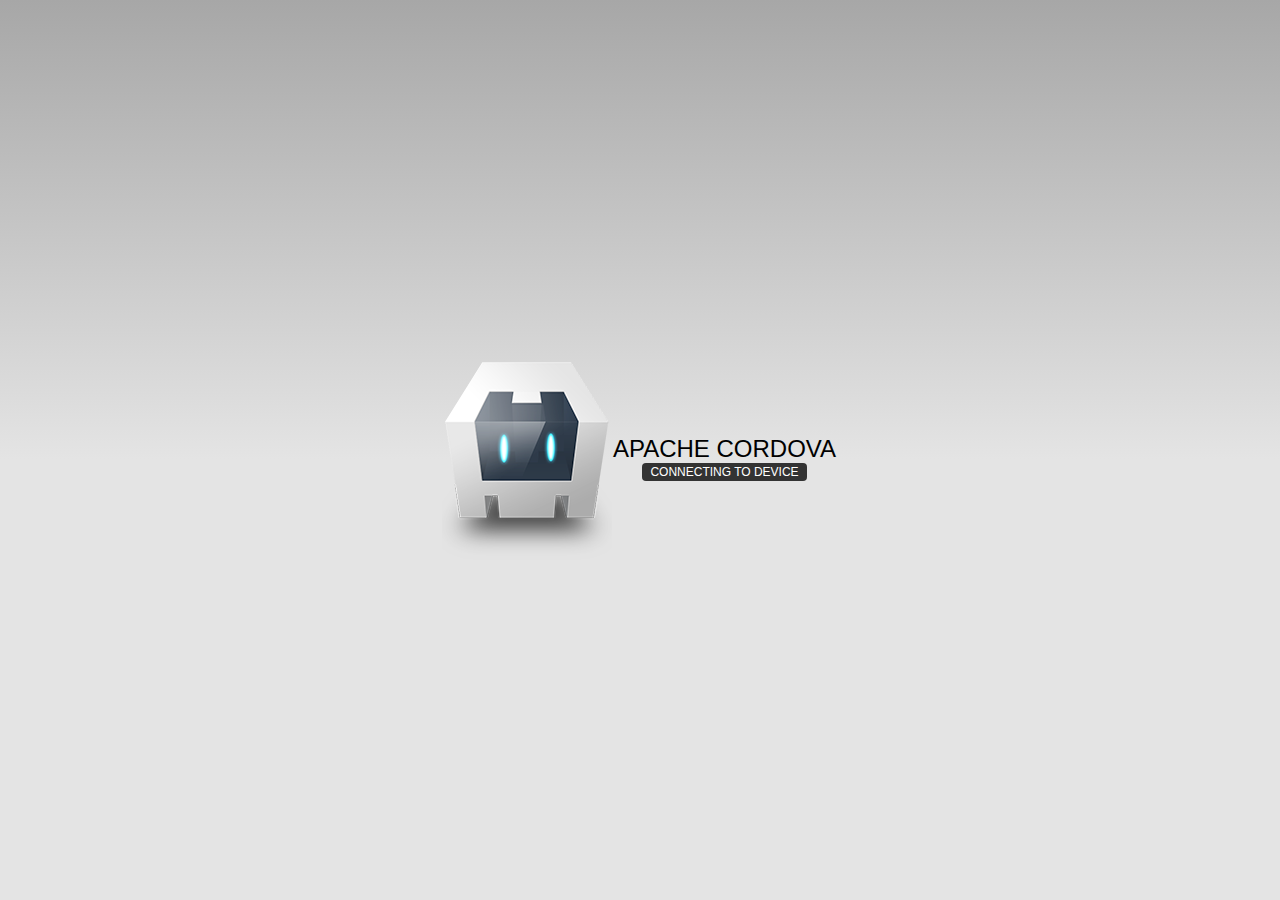
==== www/index.html @ bccd8005 "Initial commit" ====
<!DOCTYPE html>
<!--
    Licensed to the Apache Software Foundation (ASF) under one
    or more contributor license agreements.  See the NOTICE file
    distributed with this work for additional information
    regarding copyright ownership.  The ASF licenses this file
    to you under the Apache License, Version 2.0 (the
    "License"); you may not use this file except in compliance
    with the License.  You may obtain a copy of the License at

    http://www.apache.org/licenses/LICENSE-2.0

    Unless required by applicable law or agreed to in writing,
    software distributed under the License is distributed on an
    "AS IS" BASIS, WITHOUT WARRANTIES OR CONDITIONS OF ANY
     KIND, either express or implied.  See the License for the
    specific language governing permissions and limitations
    under the License.
-->
<html>
    <head>
        <!--
        Customize this policy to fit your own app's needs. For more guidance, see:
            https://github.com/apache/cordova-plugin-whitelist/blob/master/README.md#content-security-policy
        Some notes:
            * gap: is required only on iOS (when using UIWebView) and is needed for JS->native communication
            * https://ssl.gstatic.com is required only on Android and is needed for TalkBack to function properly
            * Disables use of inline scripts in order to mitigate risk of XSS vulnerabilities. To change this:
                * Enable inline JS: add 'unsafe-inline' to default-src
        -->
        <meta http-equiv="Content-Security-Policy" content="default-src 'self' data: gap: https://ssl.gstatic.com 'unsafe-eval'; style-src 'self' 'unsafe-inline'; media-src *; img-src 'self' data: content:;">
        <meta name="format-detection" content="telephone=no">
        <meta name="msapplication-tap-highlight" content="no">
        <meta name="viewport" content="user-scalable=no, initial-scale=1, maximum-scale=1, minimum-scale=1, width=device-width">
        <link rel="stylesheet" type="text/css" href="css/index.css">
        <title>Hello World</title>
    </head>
    <body>
        <div class="app">
            <h1>Apache Cordova</h1>
            <div id="deviceready" class="blink">
                <p class="event listening">Connecting to Device</p>
                <p class="event received">Device is Ready</p>
            </div>
        </div>
        <script type="text/javascript" src="cordova.js"></script>
        <script type="text/javascript" src="js/index.js"></script>
    </body>
</html>
---- www/css/index.css ----
/*
 * Licensed to the Apache Software Foundation (ASF) under one
 * or more contributor license agreements.  See the NOTICE file
 * distributed with this work for additional information
 * regarding copyright ownership.  The ASF licenses this file
 * to you under the Apache License, Version 2.0 (the
 * "License"); you may not use this file except in compliance
 * with the License.  You may obtain a copy of the License at
 *
 * http://www.apache.org/licenses/LICENSE-2.0
 *
 * Unless required by applicable law or agreed to in writing,
 * software distributed under the License is distributed on an
 * "AS IS" BASIS, WITHOUT WARRANTIES OR CONDITIONS OF ANY
 * KIND, either express or implied.  See the License for the
 * specific language governing permissions and limitations
 * under the License.
 */
* {
    -webkit-tap-highlight-color: rgba(0,0,0,0); /* make transparent link selection, adjust last value opacity 0 to 1.0 */
}

body {
    -webkit-touch-callout: none;                /* prevent callout to copy image, etc when tap to hold */
    -webkit-text-size-adjust: none;             /* prevent webkit from resizing text to fit */
    -webkit-user-select: none;                  /* prevent copy paste, to allow, change 'none' to 'text' */
    background-color:#E4E4E4;
    background-image:linear-gradient(top, #A7A7A7 0%, #E4E4E4 51%);
    background-image:-webkit-linear-gradient(top, #A7A7A7 0%, #E4E4E4 51%);
    background-image:-ms-linear-gradient(top, #A7A7A7 0%, #E4E4E4 51%);
    background-image:-webkit-gradient(
        linear,
        left top,
        left bottom,
        color-stop(0, #A7A7A7),
        color-stop(0.51, #E4E4E4)
    );
    background-attachment:fixed;
    font-family:'HelveticaNeue-Light', 'HelveticaNeue', Helvetica, Arial, sans-serif;
    font-size:12px;
    height:100%;
    margin:0px;
    padding:0px;
    text-transform:uppercase;
    width:100%;
}

/* Portrait layout (default) */
.app {
    background:url(../img/logo.png) no-repeat center top; /* 170px x 200px */
    position:absolute;             /* position in the center of the screen */
    left:50%;
    top:50%;
    height:50px;                   /* text area height */
    width:225px;                   /* text area width */
    text-align:center;
    padding:180px 0px 0px 0px;     /* image height is 200px (bottom 20px are overlapped with text) */
    margin:-115px 0px 0px -112px;  /* offset vertical: half of image height and text area height */
                                   /* offset horizontal: half of text area width */
}

/* Landscape layout (with min-width) */
@media screen and (min-aspect-ratio: 1/1) and (min-width:400px) {
    .app {
        background-position:left center;
        padding:75px 0px 75px 170px;  /* padding-top + padding-bottom + text area = image height */
        margin:-90px 0px 0px -198px;  /* offset vertical: half of image height */
                                      /* offset horizontal: half of image width and text area width */
    }
}

h1 {
    font-size:24px;
    font-weight:normal;
    margin:0px;
    overflow:visible;
    padding:0px;
    text-align:center;
}

.event {
    border-radius:4px;
    -webkit-border-radius:4px;
    color:#FFFFFF;
    font-size:12px;
    margin:0px 30px;
    padding:2px 0px;
}

.event.listening {
    background-color:#333333;
    display:block;
}

.event.received {
    background-color:#4B946A;
    display:none;
}

@keyframes fade {
    from { opacity: 1.0; }
    50% { opacity: 0.4; }
    to { opacity: 1.0; }
}
 
@-webkit-keyframes fade {
    from { opacity: 1.0; }
    50% { opacity: 0.4; }
    to { opacity: 1.0; }
}
 
.blink {
    animation:fade 3000ms infinite;
    -webkit-animation:fade 3000ms infinite;
}
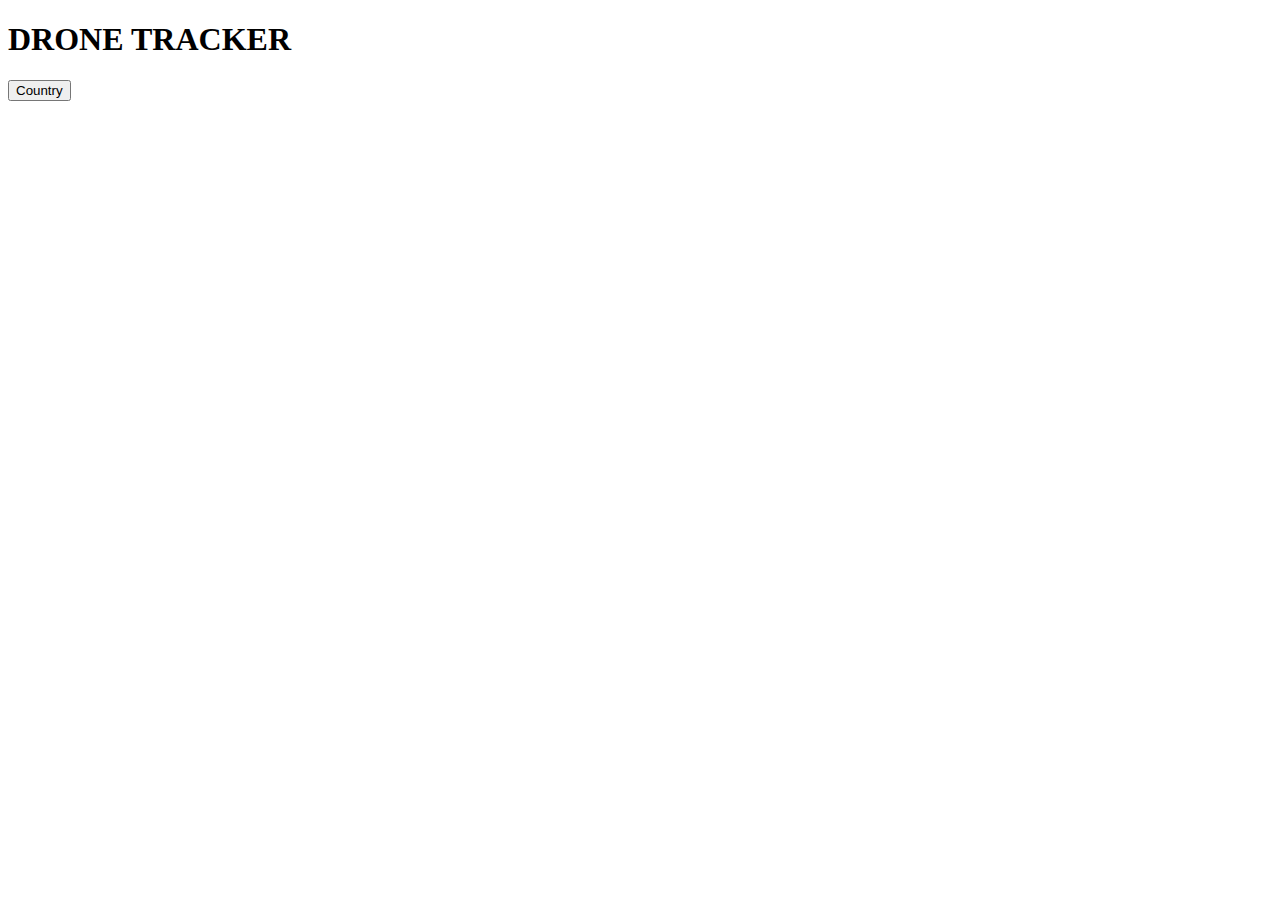
==== commit 39eb4a33: "adsf" ====
--- a/www/index.html
+++ b/www/index.html
@@ -18,32 +18,34 @@
     under the License.
 -->
 <html>
-    <head>
-        <!--
-        Customize this policy to fit your own app's needs. For more guidance, see:
-            https://github.com/apache/cordova-plugin-whitelist/blob/master/README.md#content-security-policy
-        Some notes:
-            * gap: is required only on iOS (when using UIWebView) and is needed for JS->native communication
-            * https://ssl.gstatic.com is required only on Android and is needed for TalkBack to function properly
-            * Disables use of inline scripts in order to mitigate risk of XSS vulnerabilities. To change this:
-                * Enable inline JS: add 'unsafe-inline' to default-src
-        -->
-        <meta http-equiv="Content-Security-Policy" content="default-src 'self' data: gap: https://ssl.gstatic.com 'unsafe-eval'; style-src 'self' 'unsafe-inline'; media-src *; img-src 'self' data: content:;">
-        <meta name="format-detection" content="telephone=no">
-        <meta name="msapplication-tap-highlight" content="no">
-        <meta name="viewport" content="user-scalable=no, initial-scale=1, maximum-scale=1, minimum-scale=1, width=device-width">
-        <link rel="stylesheet" type="text/css" href="css/index.css">
-        <title>Hello World</title>
-    </head>
-    <body>
-        <div class="app">
-            <h1>Apache Cordova</h1>
-            <div id="deviceready" class="blink">
-                <p class="event listening">Connecting to Device</p>
-                <p class="event received">Device is Ready</p>
-            </div>
-        </div>
-        <script type="text/javascript" src="cordova.js"></script>
-        <script type="text/javascript" src="js/index.js"></script>
-    </body>
+<head>
+    <!--
+    Customize this policy to fit your own app's needs. For more guidance, see:
+        https://github.com/apache/cordova-plugin-whitelist/blob/master/README.md#content-security-policy
+    Some notes:
+        * gap: is required only on iOS (when using UIWebView) and is needed for JS->native communication
+        * https://ssl.gstatic.com is required only on Android and is needed for TalkBack to function properly
+        * Disables use of inline scripts in order to mitigate risk of XSS vulnerabilities. To change this:
+            * Enable inline JS: add 'unsafe-inline' to default-src
+    -->
+    <meta http-equiv="Content-Security-Policy" content="default-src 'self' data: gap: https://ssl.gstatic.com 'unsafe-eval'; style-src 'self' 'unsafe-inline'; media-src *; img-src 'self' data: content:;">
+    <meta name="format-detection" content="telephone=no">
+    <meta name="msapplication-tap-highlight" content="no">
+    <meta name="viewport" content="user-scalable=no, initial-scale=1, maximum-scale=1, minimum-scale=1, width=device-width">
+    <link rel="stylesheet" type="text/css" href="index.css">
+    <title>Drone Strike Tracker</title>
+</head>
+<body>
+<div class="app">
+    <h1>DRONE TRACKER</h1>
+
+    <form id="devicereadyy" class="blink">
+
+        <button formaction="country.html">Country</button>
+
+    </form>
+    <script type="text/javascript" src="cordova.js"></script>
+    <script type="text/javascript" src="index.js"></script>
+</div>
+</body>
 </html>
